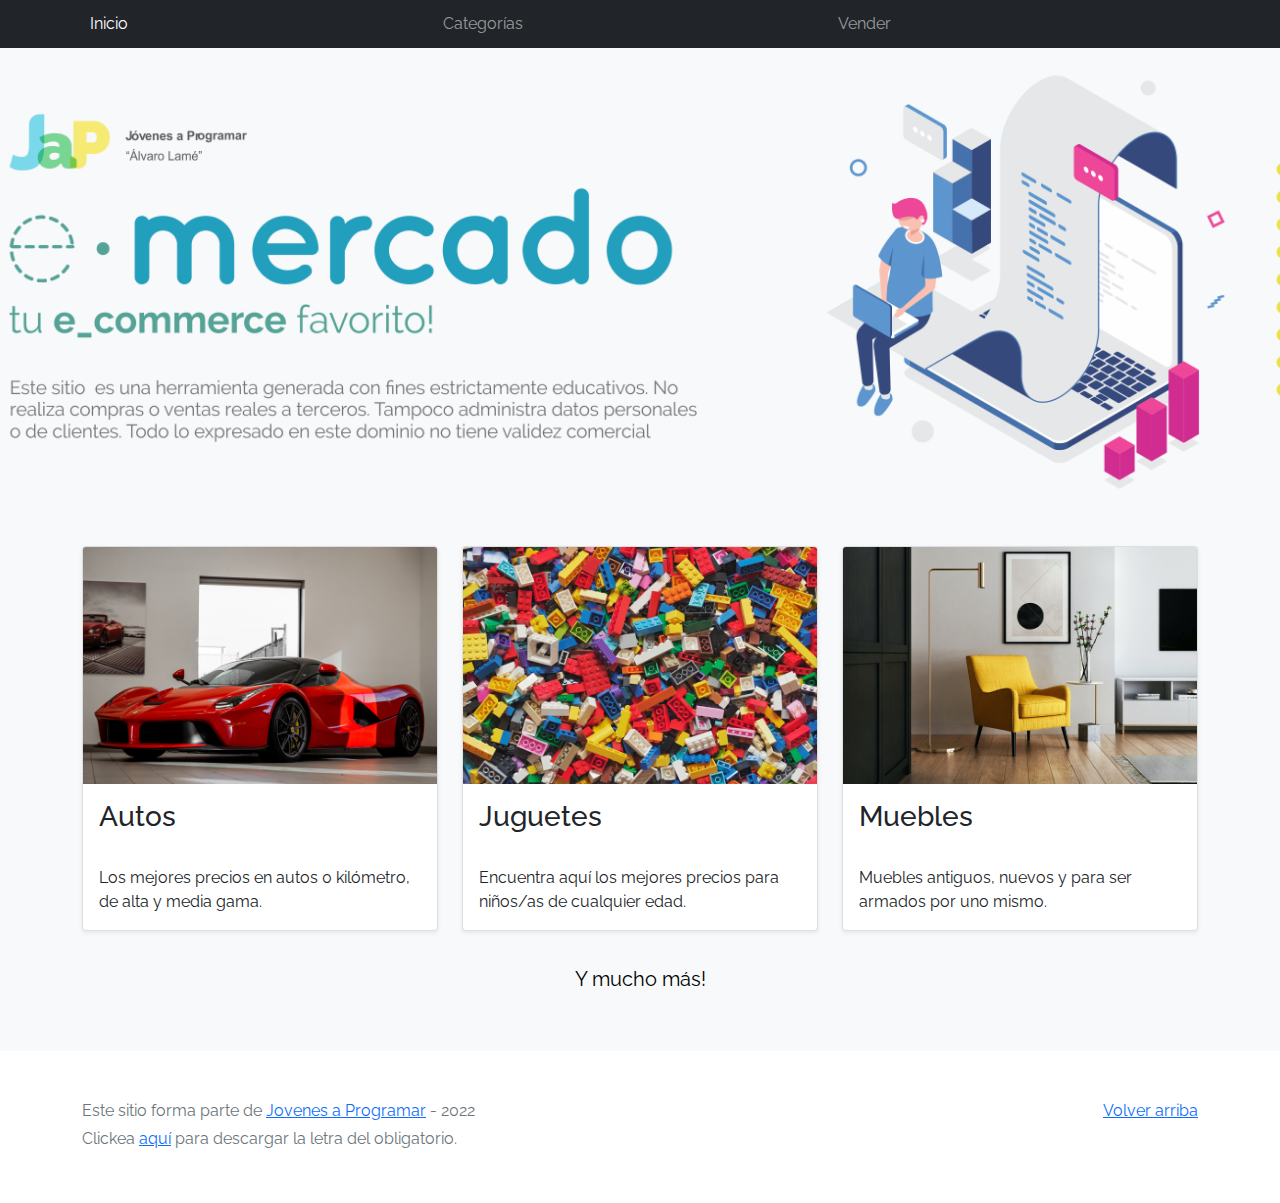
==== index.html @ f3e451de "initial commit" ====
<!DOCTYPE html>
<html lang="es">

<head>
  <meta http-equiv="Content-Type" content="text/html; charset=UTF-8">
  <meta name="viewport" content="width=device-width, initial-scale=1, shrink-to-fit=no">
  <title>eMercado - Todo lo que busques está aquí</title>

  <link href="https://fonts.googleapis.com/css?family=Raleway:300,300i,400,400i,700,700i,900,900i" rel="stylesheet">
  <link href="css/bootstrap.min.css" rel="stylesheet">
  <link href="css/styles.css" rel="stylesheet">
</head>

<body>
  <nav class="navbar navbar-expand-lg navbar-dark bg-dark p-1">
    <div class="container">
      <button class="navbar-toggler" type="button" data-bs-toggle="collapse" data-bs-target="#navbarNav"
        aria-controls="navbarNav" aria-expanded="false" aria-label="Toggle navigation">
        <span class="navbar-toggler-icon"></span>
      </button>
      <div class="collapse navbar-collapse" id="navbarNav">
        <ul class="navbar-nav w-100 justify-content-between">
          <li class="nav-item">
            <a class="nav-link active" href="index.html">Inicio</a>
          </li>
          <li class="nav-item">
            <a class="nav-link" href="categories.html">Categorías</a>
          </li>
          <li class="nav-item">
            <a class="nav-link" href="sell.html">Vender</a>
          </li>
          <li class="nav-item">
          </li>
        </ul>
      </div>
    </div>
  </nav>
  <main>
    <div class="jumbotron text-center"></div>
    <div class="album py-5 bg-light">
      <div class="container">
        <div class="row">
          <div class="col-md-4">
            <div class="card mb-4 shadow-sm custom-card cursor-active" id="autos">
              <img class="bd-placeholder-img card-img-top" src="img/cars_index.jpg"
                alt="Imgagen representativa de la categoría 'Autos'">
              <h3 class="m-3">Autos</h3>
              <div class="card-body">
                <p class="card-text">Los mejores precios en autos 0 kilómetro, de alta y media gama.</p>
              </div>
            </div>
          </div>
          <div class="col-md-4">
            <div class="card mb-4 shadow-sm custom-card cursor-active" id="juguetes">
              <img class="bd-placeholder-img card-img-top" src="img/toys_index.jpg"
                alt="Imgagen representativa de la categoría 'Juguetes'">
              <h3 class="m-3">Juguetes</h3>
              <div class="card-body">
                <p class="card-text">Encuentra aquí los mejores precios para niños/as de cualquier edad.</p>
              </div>
            </div>
          </div>
          <div class="col-md-4">
            <div class="card mb-4 shadow-sm custom-card cursor-active" id="muebles">
              <img class="bd-placeholder-img card-img-top" src="img/furniture_index.jpg"
                alt="Imgagen representativa de la categoría 'Muebles'">
              <h3 class="m-3">Muebles</h3>
              <div class="card-body">
                <p class="card-text">Muebles antiguos, nuevos y para ser armados por uno mismo.</p>
              </div>
            </div>
          </div>
        </div>
        <div class="row">
          <a class="btn btn-light btn-lg btn-block" href="categories.html">Y mucho más!</a>
        </div>
      </div>
    </div>
  </main>
  <footer class="text-muted">
    <div class="container">
      <p class="float-end">
        <a href="#">Volver arriba</a>
      </p>
      <p>Este sitio forma parte de <a href="https://jovenesaprogramar.edu.uy/" target="_blank">Jovenes a Programar</a> -
        2022</p>
      <p>Clickea <a target="_blank" href="Letra.pdf">aquí</a> para descargar la letra del obligatorio.</p>
    </div>
  </footer>
  <script src="js/bootstrap.bundle.min.js"></script>
  <script src="js/index.js"></script>
  <script src="js/init.js"></script>
</body>

</html>
---- css/styles.css ----
.jumbotron,
.card-body,
.container,
.site-header {
  font-family: 'Raleway', serif !important;
}

.jumbotron .display-4 {
  font-weight: bold;
}

nav a {
  text-decoration: none;
}

.bd-placeholder-img {
  font-size: 1.125rem;
  text-anchor: middle;
  -webkit-user-select: none;
  -moz-user-select: none;
  -ms-user-select: none;
  user-select: none;
}

@media (min-width: 768px) {
  .bd-placeholder-img-lg {
    font-size: 3.5rem;
  }
}

.jumbotron {
  height: 50vh;
  padding: 5em inherit;
  margin-bottom: 0;
  background-color: #53C0FB;
  background: url('../img/cover_back.png');
  background-size: cover;
  background-position: center;
  background-repeat: no-repeat;
  color: black;
  font-weight: bold;
}

@media (min-width: 768px) {
  .jumbotron {
    padding-top: 6rem;
    padding-bottom: 6rem;
  }
}

.jumbotron p:last-child {
  margin-bottom: 0;
}

.jumbotron-heading {
  font-weight: 300;
}

.jumbotron .container {
  max-width: 40rem;
  background-color: rgba(255, 255, 255, 0.5);
  border-radius: 10px;
  text-shadow: 1px 1px 2px grey;
}

.jumbotron .lead {
  font-size: 38px;
}

footer {
  padding-top: 3rem;
  padding-bottom: 3rem;
}

footer p {
  margin-bottom: .25rem;
}

.site-header a {
  color: white;
  transition: ease-in-out color .15s;
}

.site-header .dropdown-menu a {
  color: black;
}

.dropzone {
  border: 2px dashed #0087F7;
  border-radius: 5px;
  background: white;
}

.img-fit {
  max-height: 100%;
}

.alert {
  position: fixed;
  top: 80px;
  width: 50%;
  left: 50%;
  transform: translate(-50%, 0);
}

.lds-ring {
  display: inline-block;
  position: relative;
  width: 64px;
  height: 64px;
  top: 50%;
  left: 50%;
}

.cursor-active {
  cursor: pointer;
}

.left {
  float: left;
  padding: 4px;
  background-color: rgba(255, 255, 255, 0.5);
}

.lds-ring div {
  box-sizing: border-box;
  display: block;
  position: absolute;
  width: 51px;
  height: 51px;
  margin: 6px;
  border: 6px solid #fff;
  border-radius: 50%;
  animation: lds-ring 1.2s cubic-bezier(0.5, 0, 0.5, 1) infinite;
  border-color: #fff transparent transparent transparent;
}

.lds-ring div:nth-child(1) {
  animation-delay: -0.45s;
}

.lds-ring div:nth-child(2) {
  animation-delay: -0.3s;
}

.lds-ring div:nth-child(3) {
  animation-delay: -0.15s;
}

@keyframes lds-ring {
  0% {
    transform: rotate(0deg);
  }

  100% {
    transform: rotate(360deg);
  }
}

.signin {
  width: 100%;
  max-width: 330px;
  padding: 15px;
  margin: auto;
}

#spinner-wrapper {
  position: fixed;
  background-color: rgba(0, 0, 0, 0.5);
  width: 100%;
  height: 100%;
  top: 0;
  left: 0;
  z-index: 1021;
  display: none;
}

main {
  min-height: calc(100vh - 210px);
}

a.custom-card,
a.custom-card:hover {
  color: inherit;
  text-decoration: inherit;
}

.checked {
  color: orange;
}
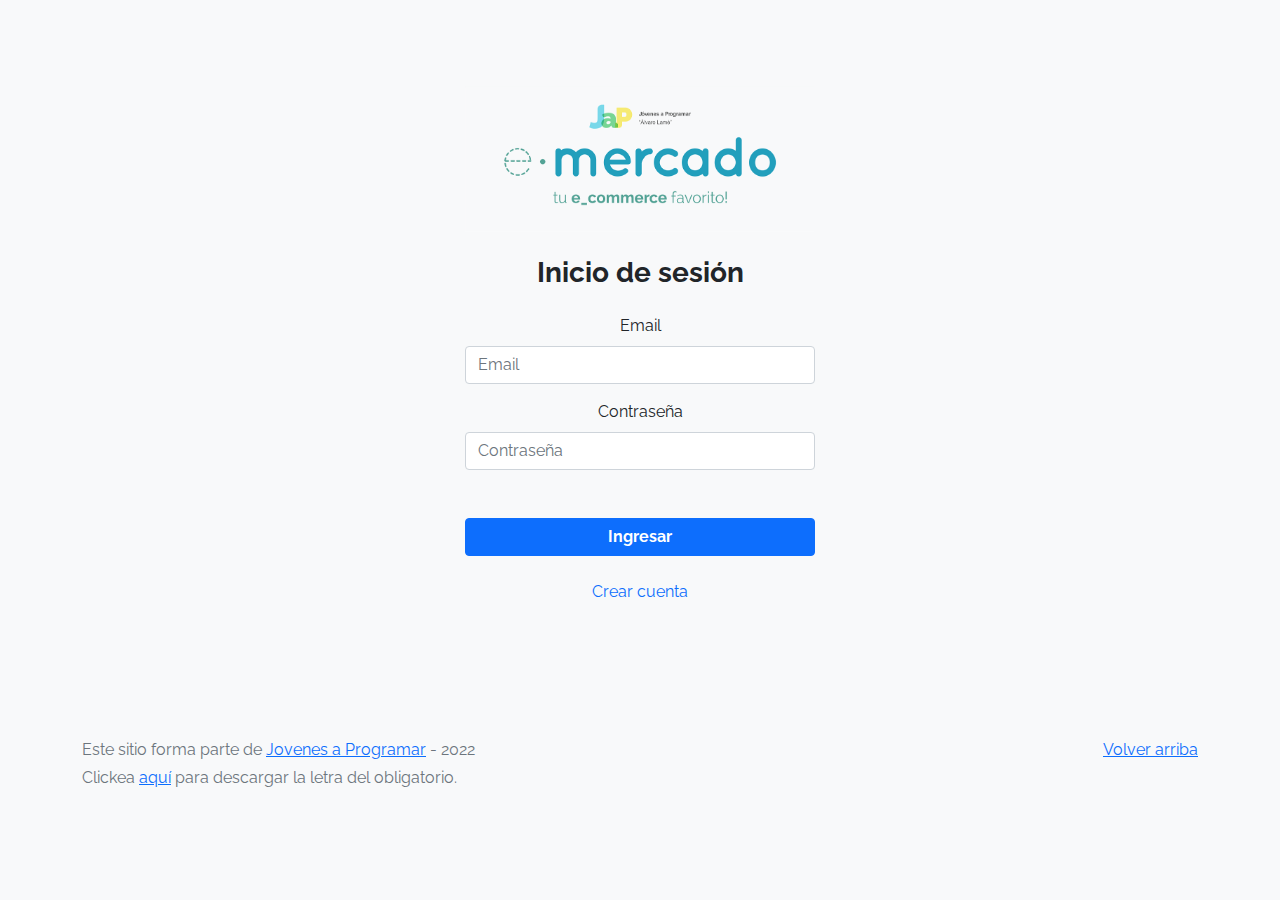
==== commit 5a2c6a5e: "ENTREGA 1 Añadido:" ====
--- a/index.html
+++ b/index.html
@@ -1,95 +1,140 @@
 <!DOCTYPE html>
-<html lang="es">
+<html lang="en">
+  <head>
+    <meta charset="UTF-8" />
+    <meta http-equiv="X-UA-Compatible" content="IE=edge" />
+    <meta name="viewport" content="width=device-width, initial-scale=1.0" />
+    <title>eMercado - Todo lo que busques está aquí</title>
+    <link
+      href="https://fonts.googleapis.com/css?family=Raleway:300,300i,400,400i,700,700i,900,900i"
+      rel="stylesheet"
+    />
+    <link href="css/bootstrap.min.css" rel="stylesheet" />
+    <link href="css/styles.css" rel="stylesheet" />
+  </head>
 
-<head>
-  <meta http-equiv="Content-Type" content="text/html; charset=UTF-8">
-  <meta name="viewport" content="width=device-width, initial-scale=1, shrink-to-fit=no">
-  <title>eMercado - Todo lo que busques está aquí</title>
+  <body class="bg-light">
+    <!-------- MAIN -------->
 
-  <link href="https://fonts.googleapis.com/css?family=Raleway:300,300i,400,400i,700,700i,900,900i" rel="stylesheet">
-  <link href="css/bootstrap.min.css" rel="stylesheet">
-  <link href="css/styles.css" rel="stylesheet">
-</head>
+    <main class="container d-flex align-items-center justify-content-center">
+      <!-- IMAGEN Y TITULO -->
 
-<body>
-  <nav class="navbar navbar-expand-lg navbar-dark bg-dark p-1">
-    <div class="container">
-      <button class="navbar-toggler" type="button" data-bs-toggle="collapse" data-bs-target="#navbarNav"
-        aria-controls="navbarNav" aria-expanded="false" aria-label="Toggle navigation">
-        <span class="navbar-toggler-icon"></span>
-      </button>
-      <div class="collapse navbar-collapse" id="navbarNav">
-        <ul class="navbar-nav w-100 justify-content-between">
-          <li class="nav-item">
-            <a class="nav-link active" href="index.html">Inicio</a>
-          </li>
-          <li class="nav-item">
-            <a class="nav-link" href="categories.html">Categorías</a>
-          </li>
-          <li class="nav-item">
-            <a class="nav-link" href="sell.html">Vender</a>
-          </li>
-          <li class="nav-item">
-          </li>
-        </ul>
+      <div class="text-center">
+        <img
+          src="img/login.png"
+          class="img-fluid mb-4"
+          width="350"
+          alt="e-mercado logo"
+        />
+        <h3 class="fw-bold mb-4">Inicio de sesión</h3>
+
+        <!-- FORMULARIO -->
+
+        <form
+          method="get"
+          action="frontPage.html"
+          class="needs-validation"
+          novalidate
+        >
+          <!-- CAMPO EMAIL -->
+
+          <div class="mb-3">
+            <label for="emailInput" class="form-label">Email</label>
+            <input
+              type="email"
+              placeholder="Email"
+              class="form-control"
+              id="emailInput"
+              aria-describedby="email"
+              required
+            />
+            <div class="valid-feedback">Ok</div>
+            <div class="invalid-feedback">Ingresa tu e-mail</div>
+          </div>
+
+          <!-- CAMPO CONTRASEÑA -->
+
+          <div class="mb-5">
+            <label for="passwordInput" class="form-label">Contraseña</label>
+            <input
+              type="password"
+              placeholder="Contraseña"
+              class="form-control"
+              id="passwordInput"
+              aria-describedby="password"
+              minlength="6"
+              required
+            />
+            <div class="valid-feedback">Ok</div>
+            <div class="invalid-feedback">Ingresa tu contraseña</div>
+          </div>
+
+          <!-- BOTONES -->
+
+          <div class="mb-3">
+            <button
+              type="submit"
+              class="btn btn-primary fw-bold"
+              style="width: 100%"
+              id="submit"
+            >
+              Ingresar
+            </button>
+          </div>
+
+          <!-- BOTON GOOGLE  -->
+
+          <script
+            src="https://accounts.google.com/gsi/client"
+            async
+            defer
+          ></script>
+          <div
+            id="g_id_onload"
+            data-client_id="318189781618-eeb5rc6q3l7aa0ner5vka0lamuanras7"
+            data-callback="ingreso"
+          ></div>
+
+          <div
+            class="d-flex justify-content-center g_id_signin mb-2"
+            data-type="standard"
+          ></div>
+
+          <div>
+            <!-- REGISTRO DE TRABAJO GRUPAL -->
+            <a href="register.html" class="text-decoration-none"
+              >Crear cuenta</a
+            >
+          </div>
+        </form>
       </div>
-    </div>
-  </nav>
-  <main>
-    <div class="jumbotron text-center"></div>
-    <div class="album py-5 bg-light">
-      <div class="container">
-        <div class="row">
-          <div class="col-md-4">
-            <div class="card mb-4 shadow-sm custom-card cursor-active" id="autos">
-              <img class="bd-placeholder-img card-img-top" src="img/cars_index.jpg"
-                alt="Imgagen representativa de la categoría 'Autos'">
-              <h3 class="m-3">Autos</h3>
-              <div class="card-body">
-                <p class="card-text">Los mejores precios en autos 0 kilómetro, de alta y media gama.</p>
-              </div>
-            </div>
-          </div>
-          <div class="col-md-4">
-            <div class="card mb-4 shadow-sm custom-card cursor-active" id="juguetes">
-              <img class="bd-placeholder-img card-img-top" src="img/toys_index.jpg"
-                alt="Imgagen representativa de la categoría 'Juguetes'">
-              <h3 class="m-3">Juguetes</h3>
-              <div class="card-body">
-                <p class="card-text">Encuentra aquí los mejores precios para niños/as de cualquier edad.</p>
-              </div>
-            </div>
-          </div>
-          <div class="col-md-4">
-            <div class="card mb-4 shadow-sm custom-card cursor-active" id="muebles">
-              <img class="bd-placeholder-img card-img-top" src="img/furniture_index.jpg"
-                alt="Imgagen representativa de la categoría 'Muebles'">
-              <h3 class="m-3">Muebles</h3>
-              <div class="card-body">
-                <p class="card-text">Muebles antiguos, nuevos y para ser armados por uno mismo.</p>
-              </div>
-            </div>
-          </div>
-        </div>
-        <div class="row">
-          <a class="btn btn-light btn-lg btn-block" href="categories.html">Y mucho más!</a>
-        </div>
-      </div>
-    </div>
-  </main>
+    </main>
+  </body>
+
+  <!-------- FOOTER -------->
+
   <footer class="text-muted">
     <div class="container">
       <p class="float-end">
         <a href="#">Volver arriba</a>
       </p>
-      <p>Este sitio forma parte de <a href="https://jovenesaprogramar.edu.uy/" target="_blank">Jovenes a Programar</a> -
-        2022</p>
-      <p>Clickea <a target="_blank" href="Letra.pdf">aquí</a> para descargar la letra del obligatorio.</p>
+      <p>
+        Este sitio forma parte de
+        <a href="https://jovenesaprogramar.edu.uy/" target="_blank"
+          >Jovenes a Programar</a
+        >
+        - 2022
+      </p>
+      <p>
+        Clickea <a target="_blank" href="Letra.pdf">aquí</a> para descargar la
+        letra del obligatorio.
+      </p>
     </div>
   </footer>
+
+  <!-------- SCRIPT  -------->
+
   <script src="js/bootstrap.bundle.min.js"></script>
   <script src="js/index.js"></script>
-  <script src="js/init.js"></script>
-</body>
-
-</html>+  <script src="js/localStorage.js"></script>
+</html>
